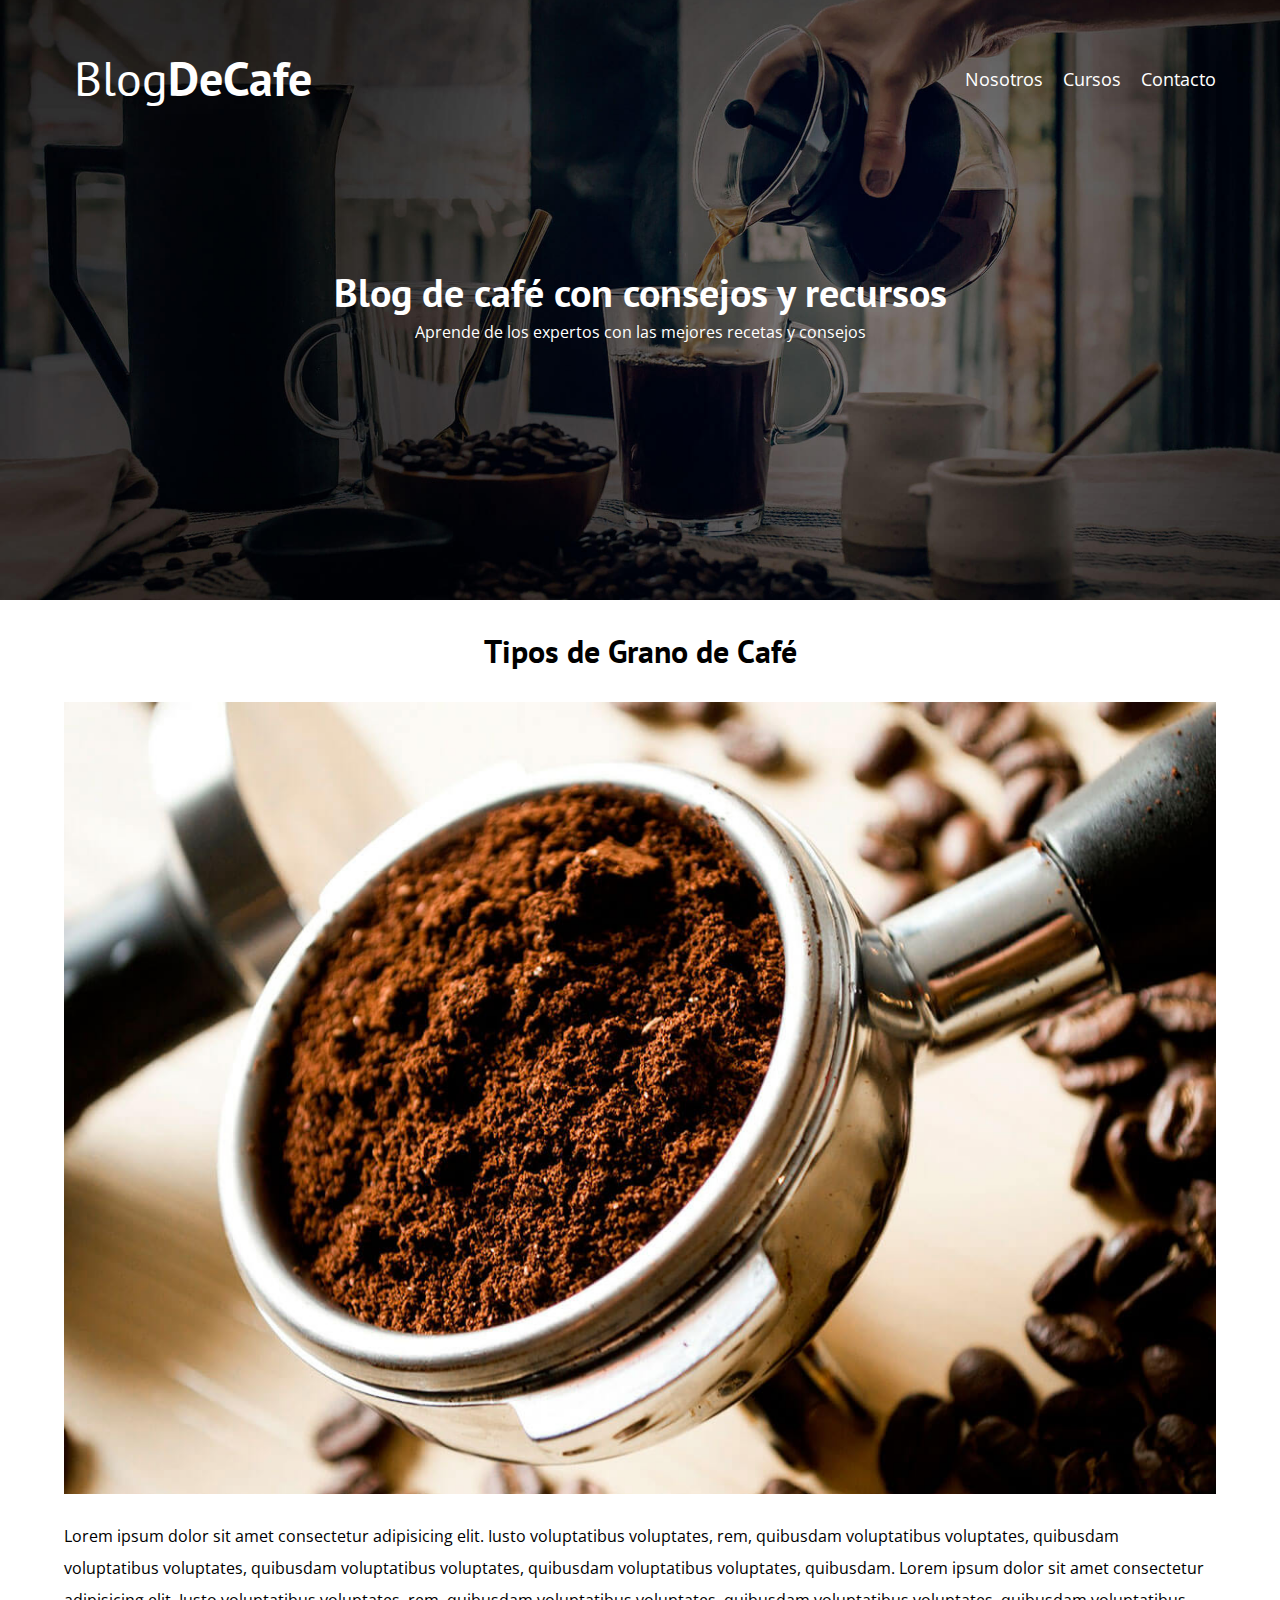
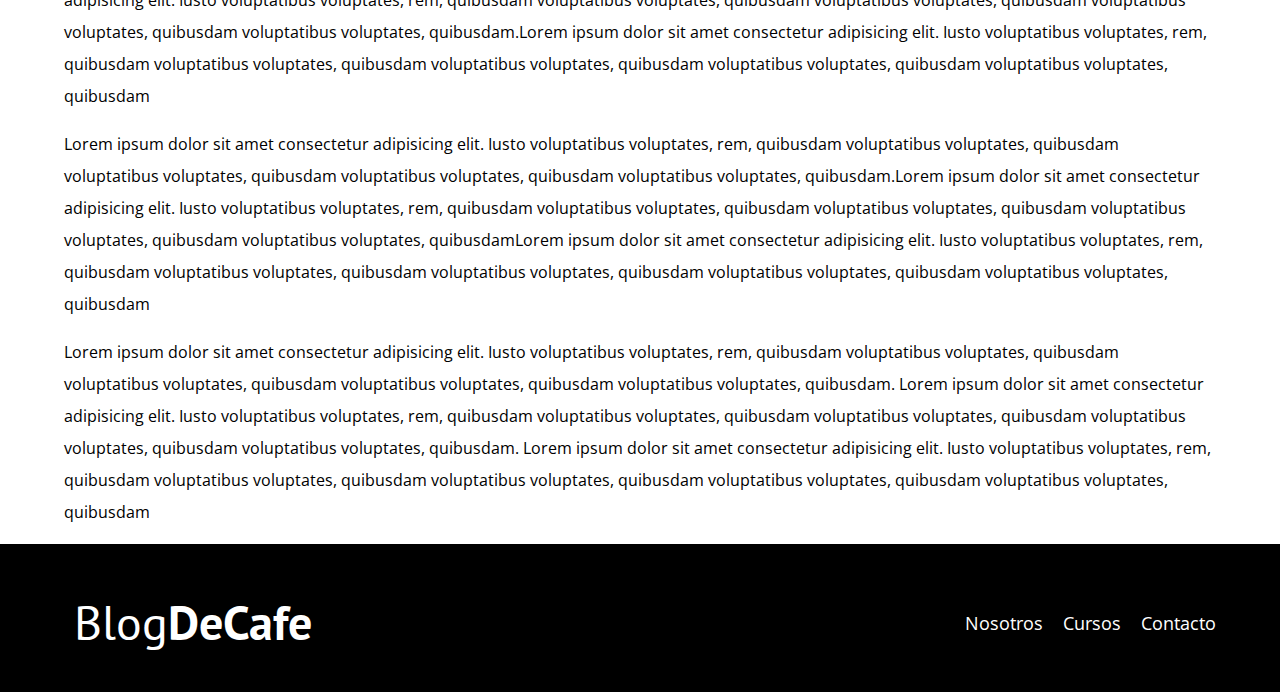
==== entrada1.html @ 39cb6f67 "Commit inicial" ====
<!DOCTYPE html>
<html lang="es">
  <head>
    <meta charset="UTF-8" />
    <meta name="viewport" content="width=device-width, initial-scale=1.0" />

    <title>Blog de café</title>

    <link rel="stylesheet" href="css/normalize.css" />
    <link rel="preconnect" href="https://fonts.googleapis.com" />
    <link rel="preconnect" href="https://fonts.gstatic.com" crossorigin />
    <link
      href="https://fonts.googleapis.com/css2?family=Open+Sans:ital,wght@0,300..800;1,300..800&family=PT+Sans:ital,wght@0,400;0,700;1,400;1,700&display=swap"
      rel="stylesheet"
    />
    <link rel="stylesheet" href="css/style.css" />
  </head>
  <body>
    <header class="header">
      <div class="contenedor">
        <div class="barra">
          <a class="logo" href="index.html">
            <h1 class="logo__nombre no-margin centrar-texto scale">
              Blog<span class="logo__bold">DeCafe</span>
            </h1>
          </a>
          <nav class="navegacion">
            <a href="nosotros.html" class="navegacion__enlace scale"
              >Nosotros</a
            >
            <a href="cursos.html" class="navegacion__enlace scale">Cursos</a>
            <a href="contacto.html" class="navegacion__enlace scale"
              >Contacto</a
            >
          </nav>
        </div>
      </div>
      <div class="header__texto">
        <h2 class="no-margin">Blog de café con consejos y recursos</h2>
        <p class="no-margin">
          Aprende de los expertos con las mejores recetas y consejos
        </p>
      </div>
    </header>
    <main class="contenedor">
      <h3 class="centrar-texto">Tipos de Grano de Café</h3>
      <img src="img/blog1.jpg" alt="imagen blog" />

      <p>
        Lorem ipsum dolor sit amet consectetur adipisicing elit. Iusto
        voluptatibus voluptates, rem, quibusdam voluptatibus voluptates,
        quibusdam voluptatibus voluptates, quibusdam voluptatibus voluptates,
        quibusdam voluptatibus voluptates, quibusdam. Lorem ipsum dolor sit amet
        consectetur adipisicing elit. Iusto voluptatibus voluptates, rem,
        quibusdam voluptatibus voluptates, quibusdam voluptatibus voluptates,
        quibusdam voluptatibus voluptates, quibusdam voluptatibus voluptates,
        quibusdam.Lorem ipsum dolor sit amet consectetur adipisicing elit. Iusto
        voluptatibus voluptates, rem, quibusdam voluptatibus voluptates,
        quibusdam voluptatibus voluptates, quibusdam voluptatibus voluptates,
        quibusdam voluptatibus voluptates, quibusdam
      </p>
      <p>
        Lorem ipsum dolor sit amet consectetur adipisicing elit. Iusto
        voluptatibus voluptates, rem, quibusdam voluptatibus voluptates,
        quibusdam voluptatibus voluptates, quibusdam voluptatibus voluptates,
        quibusdam voluptatibus voluptates, quibusdam.Lorem ipsum dolor sit amet
        consectetur adipisicing elit. Iusto voluptatibus voluptates, rem,
        quibusdam voluptatibus voluptates, quibusdam voluptatibus voluptates,
        quibusdam voluptatibus voluptates, quibusdam voluptatibus voluptates,
        quibusdamLorem ipsum dolor sit amet consectetur adipisicing elit. Iusto
        voluptatibus voluptates, rem, quibusdam voluptatibus voluptates,
        quibusdam voluptatibus voluptates, quibusdam voluptatibus voluptates,
        quibusdam voluptatibus voluptates, quibusdam
      </p>
      <p>
        Lorem ipsum dolor sit amet consectetur adipisicing elit. Iusto
        voluptatibus voluptates, rem, quibusdam voluptatibus voluptates,
        quibusdam voluptatibus voluptates, quibusdam voluptatibus voluptates,
        quibusdam voluptatibus voluptates, quibusdam. Lorem ipsum dolor sit amet
        consectetur adipisicing elit. Iusto voluptatibus voluptates, rem,
        quibusdam voluptatibus voluptates, quibusdam voluptatibus voluptates,
        quibusdam voluptatibus voluptates, quibusdam voluptatibus voluptates,
        quibusdam. Lorem ipsum dolor sit amet consectetur adipisicing elit.
        Iusto voluptatibus voluptates, rem, quibusdam voluptatibus voluptates,
        quibusdam voluptatibus voluptates, quibusdam voluptatibus voluptates,
        quibusdam voluptatibus voluptates, quibusdam
      </p>
    </main>

    <footer class="footer">
      <div class="contenedor">
        <div class="barra">
          <!--barra-->
          <a class="logo" href="index.html">
            <h1 class="logo__nombre no-margin centrar-texto scale">
              Blog<span class="logo__bold">DeCafe</span>
            </h1>
          </a>
          <nav class="navegacion">
            <a href="nosotros.html" class="navegacion__enlace scale"
              >Nosotros</a
            >
            <a href="cursos.html" class="navegacion__enlace scale">Cursos</a>
            <a href="contacto.html" class="navegacion__enlace scale"
              >Contacto</a
            >
          </nav>
        </div>
      </div>
    </footer>
  </body>
</html>
---- css/style.css ----
:root {
  --fuenteHeading: "PT Sans", sans-serif;
  --fuenteParrafos: "Open Sans", sans-serif;
  --primario: #784d3c;
  --gris: #e1e1e1;
  --blanco: #ffffff;
  --negro: #000000;
}
html {
  box-sizing: border-box;
  font-size: 62.5%;
}
*,
*:before,
*:after {
  box-sizing: inherit;
}
body {
  font-family: var(--fuenteParrafos);
  font-size: 1.6rem;
  line-height: 2;
}
/** Globales **/
.contenedor {
  width: min(90%, 120rem);
  margin: 0 auto;
}
a {
  text-decoration: none;
}
h1,
h2,
h3,
h4 {
  font-family: var(--fuenteHeading);
  line-height: 1.2;
}
h1 {
  font-size: 4.8rem;
}
h2 {
  font-size: 4rem;
}
h3 {
  font-size: 3.2rem;
}
h4 {
  font-size: 2.8rem;
}
img {
  max-width: 100%;
}
/** Utilidades **/
.no-margin {
  margin: 0;
}
.no-padding {
  padding: 0;
}
.centrar-texto {
  text-align: center;
}

/* Header */

.header {
  background-image: url(../img/banner.jpg);
  height: 60rem;
  background-size: cover;
  background-repeat: no-repeat;
  background-position: center center;
}

.header__texto {
  text-align: center;
  color: var(--blanco);
  margin-top: 5rem;
}

@media (min-width: 768px) {
  .header__texto {
    margin-top: 15rem;
  }
}

.barra {
  padding-top: 4rem;
}
@media (min-width: 768px) {
  .barra {
    display: flex;
    justify-content: space-between;
    align-items: center;
  }
}
.logo {
  color: var(--blanco);
  padding: 1rem;
}

.logo__nombre {
  font-weight: 400;
}

.logo__bold {
  font-weight: 700;
}
@media (min-width: 768px) {
  .navegacion {
    display: flex;
    gap: 2rem;
  }
}
.navegacion__enlace {
  display: block;
  text-align: center;
  font-size: 1.8rem;
  color: var(--blanco);
}
.scale:hover {
  transition: transform 0.5s ease;
  transform: scale(1.05);
}

@media (min-width: 768px) {
  .contenido-principal {
    display: grid;
    grid-template-columns: 2fr 1fr;
    column-gap: 4rem;
  }
}

.entrada {
  border-bottom: 1px solid var(--gris);
  margin-bottom: 2rem;
}
.entrada:last-of-type {
  margin-bottom: 0;
  border: none;
}
.boton {
  display: block;
  font-family: var(--fuenteHeading);
  color: var(--blanco);
  text-align: center;
  padding: 1rem 3rem;
  font-size: 1.8rem;
  text-transform: uppercase;
  font-weight: 700;
  margin-bottom: 2rem;
  border: none;
}
@media (min-width: 768px) {
  .boton {
    display: inline-block;
  }
}
.boton--primario {
  background-color: var(--negro);
}
.boton:hover {
  cursor: pointer;
}
.boton--secundario {
  background-color: var(--primario);
}
.cursos {
  list-style: none;
}
.widget-curso {
  border-bottom: 1px solid var(--gris);
  margin-bottom: 2rem;
}
.widget-curso:last-of-type {
  border: none;
  margin-bottom: 0;
}
.curso__label,
.widget-curso__label {
  font-family: var(--fuenteHeading);
  font-weight: bold;
}
.curso__info,
.widget-curso__info {
  font-weight: normal;
}
.curso__label,
.curso__info,
.widget-curso__label,
.widget-curso__info {
  font-size: 2rem;
}

.footer {
  background-color: var(--negro);
  padding-bottom: 3rem;
}
.footer .logo {
  color: var(--blanco);
}

.footer .logo__bold {
  font-weight: 700;
}

@media (min-width: 768px) {
  .sobre-nosotros {
    display: grid;
    grid-template-columns: repeat(2, 1fr);
    column-gap: 2rem;
  }
}
.curso {
  padding: 3rem 0;
  border-bottom: 1px solid var(--gris);
}
@media (min-width: 768px) {
  .curso {
    display: grid;
    grid-template-columns: 1fr 2fr;
    column-gap: 2rem;
  }
}

.curso:last-of-type {
  border-bottom: none;
}

/* Contacto */

.contacto-bg {
  background-image: url(../img/contacto.jpg);
  height: 40rem;
  background-size: cover;
  background-repeat: no-repeat;
}

/*  Formulario */

.formulario {
  background-color: var(--blanco);
  margin: -5rem auto 0 auto;
  width: 95%;
  padding: 5rem;
}

.campo {
  display: flex;
  margin-bottom: 2rem;
  gap: 2rem;
}

.campo__label {
  flex: 0 0 9rem;
  text-align: right;
}

.campo__field {
  flex: 1;
  border: 1px solid var(--gris);
}

.campo__field--textarea {
  height: 20rem;
}
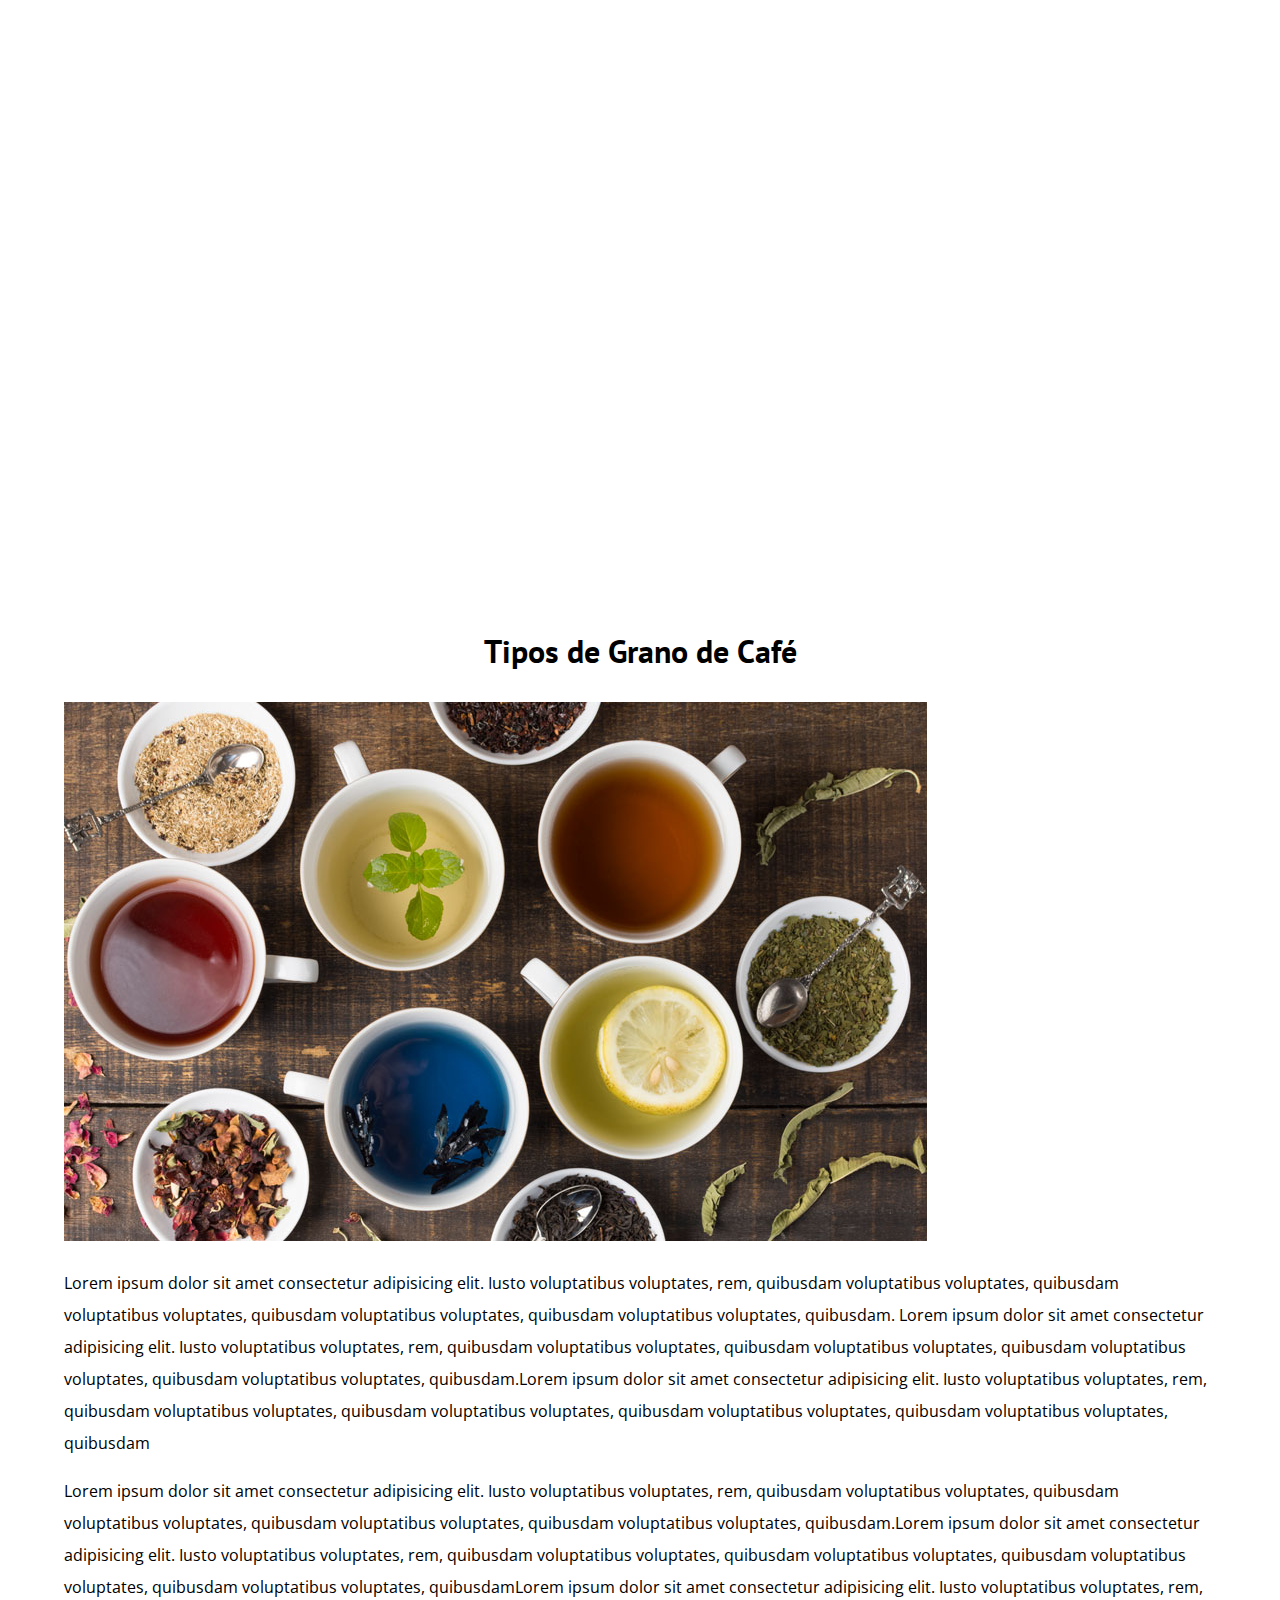
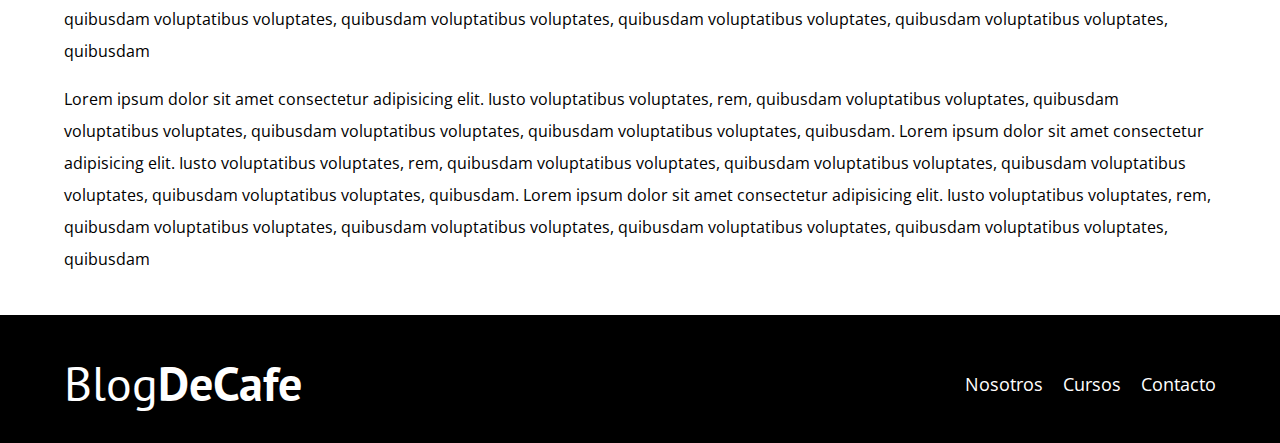
==== commit 52aab15f: "Update css and images" ====
--- a/entrada1.html
+++ b/entrada1.html
@@ -21,7 +21,8 @@
         <div class="barra">
           <a class="logo" href="index.html">
             <h1 class="logo__nombre no-margin centrar-texto scale">
-              Blog<span class="logo__bold">DeCafe</span>
+              Blog
+              <span class="logo__bold">DeCafe</span>
             </h1>
           </a>
           <nav class="navegacion">
--- a/css/style.css
+++ b/css/style.css
@@ -1,6 +1,7 @@
 :root {
   --fuenteHeading: "PT Sans", sans-serif;
   --fuenteParrafos: "Open Sans", sans-serif;
+
   --primario: #784d3c;
   --gris: #e1e1e1;
   --blanco: #ffffff;
@@ -8,7 +9,7 @@
 }
 html {
   box-sizing: border-box;
-  font-size: 62.5%;
+  font-size: 62.5%; /* 1 rem = 10px */
 }
 *,
 *:before,
@@ -20,6 +21,7 @@
   font-size: 1.6rem;
   line-height: 2;
 }
+
 /** Globales **/
 .contenedor {
   width: min(90%, 120rem);
@@ -61,31 +63,33 @@
   text-align: center;
 }
 
-/* Header */
-
+/** Header **/
+.webp .header {
+  background-image: url(../img/banner-copy.webp);
+}
+.no-webp .header {
+  background-image: url(../img/banner-copy.jpg);
+}
 .header {
-  background-image: url(../img/banner.jpg);
   height: 60rem;
   background-size: cover;
   background-repeat: no-repeat;
   background-position: center center;
 }
-
 .header__texto {
   text-align: center;
   color: var(--blanco);
   margin-top: 5rem;
 }
-
 @media (min-width: 768px) {
   .header__texto {
     margin-top: 15rem;
   }
 }
-
 .barra {
   padding-top: 4rem;
 }
+
 @media (min-width: 768px) {
   .barra {
     display: flex;
@@ -95,13 +99,10 @@
 }
 .logo {
   color: var(--blanco);
-  padding: 1rem;
-}
-
+}
 .logo__nombre {
   font-weight: 400;
 }
-
 .logo__bold {
   font-weight: 700;
 }
@@ -116,10 +117,6 @@
   text-align: center;
   font-size: 1.8rem;
   color: var(--blanco);
-}
-.scale:hover {
-  transition: transform 0.5s ease;
-  transform: scale(1.05);
 }
 
 @media (min-width: 768px) {
@@ -135,8 +132,8 @@
   margin-bottom: 2rem;
 }
 .entrada:last-of-type {
+  border: none;
   margin-bottom: 0;
-  border: none;
 }
 .boton {
   display: block;
@@ -150,23 +147,26 @@
   margin-bottom: 2rem;
   border: none;
 }
+
 @media (min-width: 768px) {
   .boton {
     display: inline-block;
   }
 }
+.boton:hover {
+  cursor: pointer;
+}
 .boton--primario {
   background-color: var(--negro);
 }
-.boton:hover {
-  cursor: pointer;
-}
 .boton--secundario {
   background-color: var(--primario);
 }
+
 .cursos {
   list-style: none;
 }
+
 .widget-curso {
   border-bottom: 1px solid var(--gris);
   margin-bottom: 2rem;
@@ -175,17 +175,13 @@
   border: none;
   margin-bottom: 0;
 }
-.curso__label,
 .widget-curso__label {
   font-family: var(--fuenteHeading);
   font-weight: bold;
 }
-.curso__info,
 .widget-curso__info {
   font-weight: normal;
 }
-.curso__label,
-.curso__info,
 .widget-curso__label,
 .widget-curso__info {
   font-size: 2rem;
@@ -194,15 +190,10 @@
 .footer {
   background-color: var(--negro);
   padding-bottom: 3rem;
-}
-.footer .logo {
-  color: var(--blanco);
-}
-
-.footer .logo__bold {
-  font-weight: 700;
-}
-
+  margin-top: 4rem;
+}
+
+/** Sobre Nosotros **/
 @media (min-width: 768px) {
   .sobre-nosotros {
     display: grid;
@@ -210,6 +201,8 @@
     column-gap: 2rem;
   }
 }
+
+/** Cursos **/
 .curso {
   padding: 3rem 0;
   border-bottom: 1px solid var(--gris);
@@ -221,13 +214,22 @@
     column-gap: 2rem;
   }
 }
-
 .curso:last-of-type {
-  border-bottom: none;
-}
-
-/* Contacto */
-
+  border: none;
+}
+.curso__label {
+  font-family: var(--fuenteHeading);
+  font-weight: bold;
+}
+.curso__info {
+  font-weight: normal;
+}
+.curso__label,
+.curso__info {
+  font-size: 2rem;
+}
+
+/** Contacto **/
 .contacto-bg {
   background-image: url(../img/contacto.jpg);
   height: 40rem;
@@ -235,31 +237,25 @@
   background-repeat: no-repeat;
 }
 
-/*  Formulario */
-
 .formulario {
   background-color: var(--blanco);
   margin: -5rem auto 0 auto;
   width: 95%;
   padding: 5rem;
 }
-
 .campo {
   display: flex;
   margin-bottom: 2rem;
-  gap: 2rem;
-}
-
+}
 .campo__label {
   flex: 0 0 9rem;
   text-align: right;
-}
-
+  padding-right: 2rem;
+}
 .campo__field {
   flex: 1;
   border: 1px solid var(--gris);
 }
-
 .campo__field--textarea {
   height: 20rem;
 }
